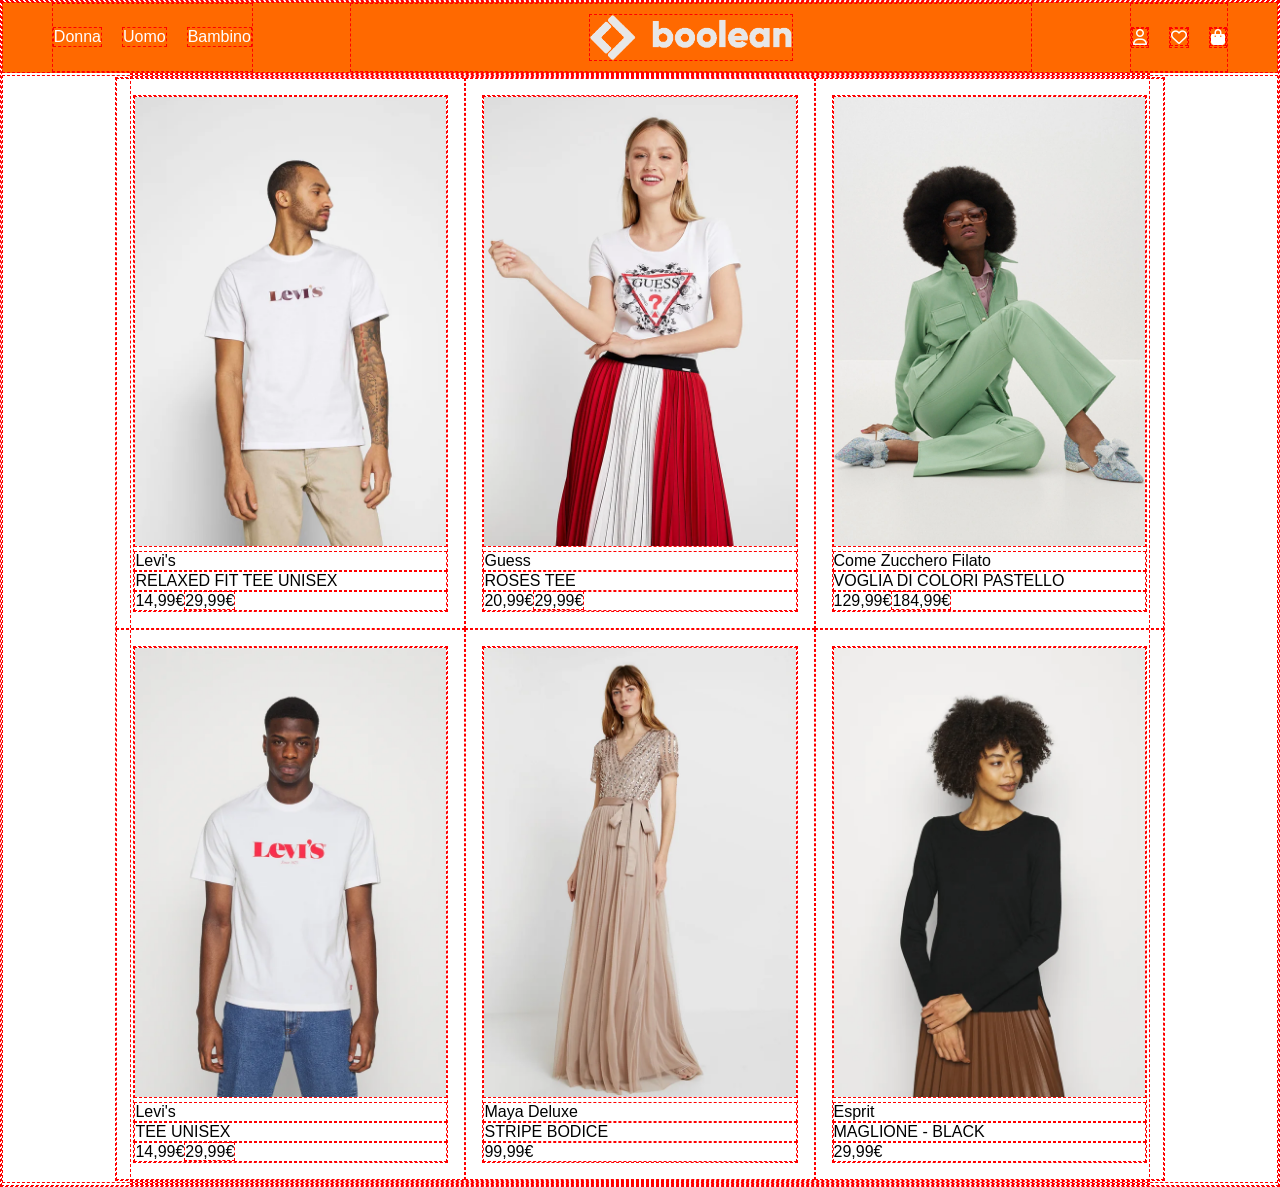
==== index.html @ 77a06015 "Refactor navbar structure and update product card layout for improved responsiveness and consistency" ====
<!DOCTYPE html>
<html lang="en">
<head>
    <meta charset="UTF-8">
    <meta name="viewport" content="width=device-width, initial-scale=1.0">
    <meta name="author" content="Adriano Rotondo">
    <meta name="description" content="esercitazione Boolando">
    <link rel="stylesheet" href="https://cdnjs.cloudflare.com/ajax/libs/font-awesome/6.7.2/css/all.min.css">
    <link rel="stylesheet" href="./css/style.css">
    <title>Boolando</title>
</head>
<body class="debug">
<!-- Header content NAVBAR -->
    <header class="navbar d-flex">
        <ul class="gender-clothing  d-flex">
            <li class="woman-clothing">Donna</li>
            <li class="man-clothing">Uomo</li>
            <li class="child-clothing">Bambino</li>
        </ul>
        <div class="logo">
            <img src="./img/boolean-logo.png" alt="boolean-logo" class="boolean">
        </div>
        <ul class="user  d-flex">
            <li class="account"><i class="fa-regular fa-user"></i></li>
            <li class="favorites"><i class="fa-regular fa-heart"></i></li>
            <li class="shopping-cart"> <i class="fas fa-shopping-bag"></i> </li>
        </ul>
    </header>
    <!-- MAIN CONTENT -->
    <main class="content container"></main>
    <section>

        <div class="container">
            <div class="row">
                <div class="col-4">
                    <div class="card">
                       <img class="product" src="img/1.webp" alt="1">
                       <div class="item-name">Levi's</div>
                       <div class="item-theme">RELAXED FIT TEE UNISEX</div>
                       <div class="price-tag">14,99€<span class="original-price">29,99€</span></div>
                    </div>
                </div>
                <div class="col-4">
                    <div class="card">
                        <img class="product" src="img/2.webp" alt="2">
                        <div class="item-name">Guess</div>
                       <div class="item-theme">ROSES TEE</div>
                       <div class="price-tag">20,99€<span class="original-price">29,99€</span></div>
                    </div>
                </div>
                <div class="col-4">
                    <div class="card">
                       <img class="product" src="img/3.webp" alt="3">
                       <div class="item-name">Come Zucchero Filato</div>
                       <div class="item-theme">VOGLIA DI COLORI PASTELLO</div>
                       <div class="price-tag">129,99€<span class="original-price">184,99€</span></div>
                    </div>
                </div>
                <div class="col-4">
                    <div class="card">
                        <img class="product" src="img/4.webp" alt="4">
                        <div class="item-name">Levi's</div>
                       <div class="item-theme">TEE UNISEX</div>
                       <div class="price-tag">14,99€<span class="original-price">29,99€</span></div>
                    </div>
                </div>
                <div class="col-4">
                    <div class="card">
                        <img class="product" src="img/5.webp" alt="5">
                        <div class="item-name">Maya Deluxe</div>
                       <div class="item-theme">STRIPE BODICE</div>
                       <div class="price-tag">99,99€</div>
                    </div>
                </div>
                <div class="col-4">
                    <div class="card">
                        <img class="product" src="img/6.webp" alt="6">
                        <div class="item-name">Esprit</div>
                       <div class="item-theme">MAGLIONE - BLACK</div>
                       <div class="price-tag">29,99€</div>
                    </div>
                </div>
            </div>
        </div>
    </section>
    <!-- Footer ContentS-->
    <footer class="socials container"></footer>  
</body>
</html>
---- css/style.css ----
/* CSS RESET */
*{
    margin:0;
    padding: 0;
    box-sizing: border-box;
}

/*UTILS*/
*{
    font-family: Arial, Helvetica, sans-serif;
    border:1px dashed red;
}
.container {
        max-width: 1200px;
        width:80%;
        margin: 0 auto;        
    }


 :root {
    --navbar-bg-color: #FF6900;
    --navbar-font-color: white;
    --content-main-text-color: black;
    --content-mark-text-color: red ;
    --content-discount-bg-color: red;
    --content-discount-text-color: white;
    --content-eco-bg-color: green;
    --content-footer-bg: #1A1A1A;
 }

 .d-flex{
    display: flex;
 }
ul{
    align-items: center;
    gap: 20px;
    font-weight: 500;
}
li{
    list-style-type: none;
    align-items: center;
    color:var(--navbar-font-color);    
}
/*Header*/
.navbar{
    background-color: var(--navbar-bg-color);
    justify-content: space-around;
    min-height:50px;
    position: sticky;
    .logo {
        display: flex;
            .boolean {
            max-width:30%;
            margin:10px auto;
        }
        
    }

}

/*Main*/
img.product{
    max-width: 100%;
}
.row{
    display: flex;
    flex-wrap: wrap;
    margin: 0 -1rem;
}
.col-4{
    width: calc(100% / 12 * 4);
    padding: 1rem;
}

/*Footer*/
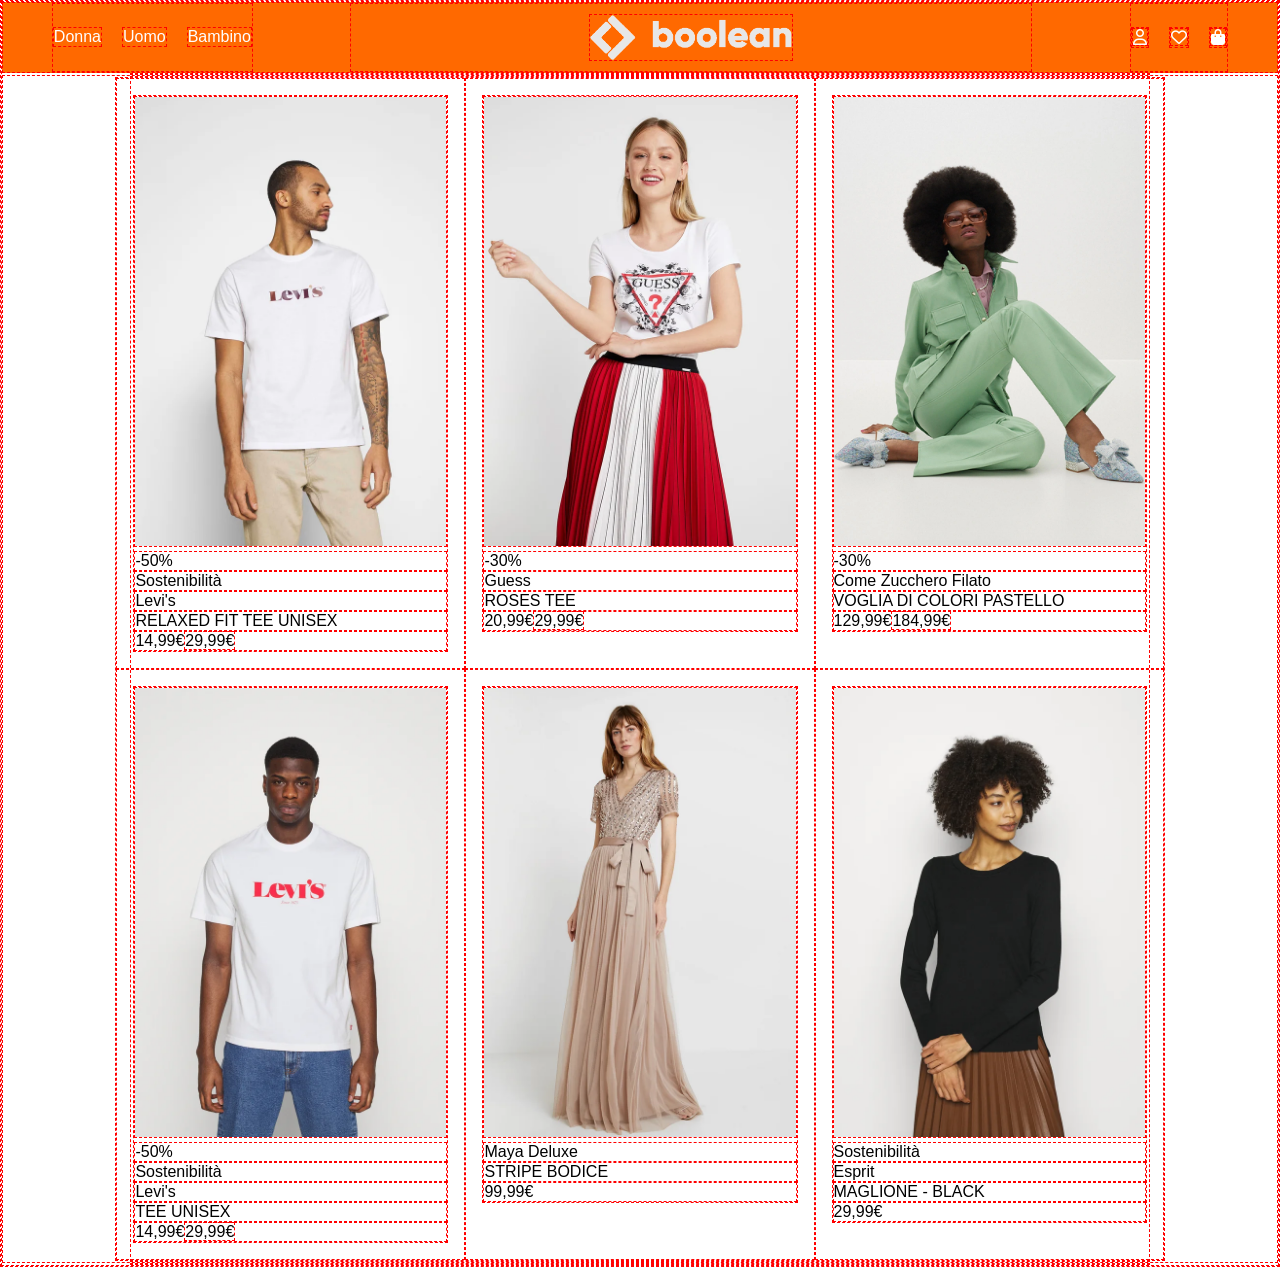
==== commit 5e6bc1d0: "Add discount and sustainability information to product cards for enhanced visibility" ====
--- a/index.html
+++ b/index.html
@@ -35,6 +35,8 @@
                 <div class="col-4">
                     <div class="card">
                        <img class="product" src="img/1.webp" alt="1">
+                       <div class="discount">-50%</div>
+                       <div class="sostenibility">Sostenibilità</div>
                        <div class="item-name">Levi's</div>
                        <div class="item-theme">RELAXED FIT TEE UNISEX</div>
                        <div class="price-tag">14,99€<span class="original-price">29,99€</span></div>
@@ -43,6 +45,7 @@
                 <div class="col-4">
                     <div class="card">
                         <img class="product" src="img/2.webp" alt="2">
+                        <div class="discount">-30%</div>
                         <div class="item-name">Guess</div>
                        <div class="item-theme">ROSES TEE</div>
                        <div class="price-tag">20,99€<span class="original-price">29,99€</span></div>
@@ -51,6 +54,7 @@
                 <div class="col-4">
                     <div class="card">
                        <img class="product" src="img/3.webp" alt="3">
+                       <div class="discount">-30%</div>
                        <div class="item-name">Come Zucchero Filato</div>
                        <div class="item-theme">VOGLIA DI COLORI PASTELLO</div>
                        <div class="price-tag">129,99€<span class="original-price">184,99€</span></div>
@@ -59,6 +63,8 @@
                 <div class="col-4">
                     <div class="card">
                         <img class="product" src="img/4.webp" alt="4">
+                        <div class="discount">-50%</div>
+                        <div class="sostenibility">Sostenibilità</div>
                         <div class="item-name">Levi's</div>
                        <div class="item-theme">TEE UNISEX</div>
                        <div class="price-tag">14,99€<span class="original-price">29,99€</span></div>
@@ -75,6 +81,7 @@
                 <div class="col-4">
                     <div class="card">
                         <img class="product" src="img/6.webp" alt="6">
+                        <div class="sostenibility">Sostenibilità</div>
                         <div class="item-name">Esprit</div>
                        <div class="item-theme">MAGLIONE - BLACK</div>
                        <div class="price-tag">29,99€</div>
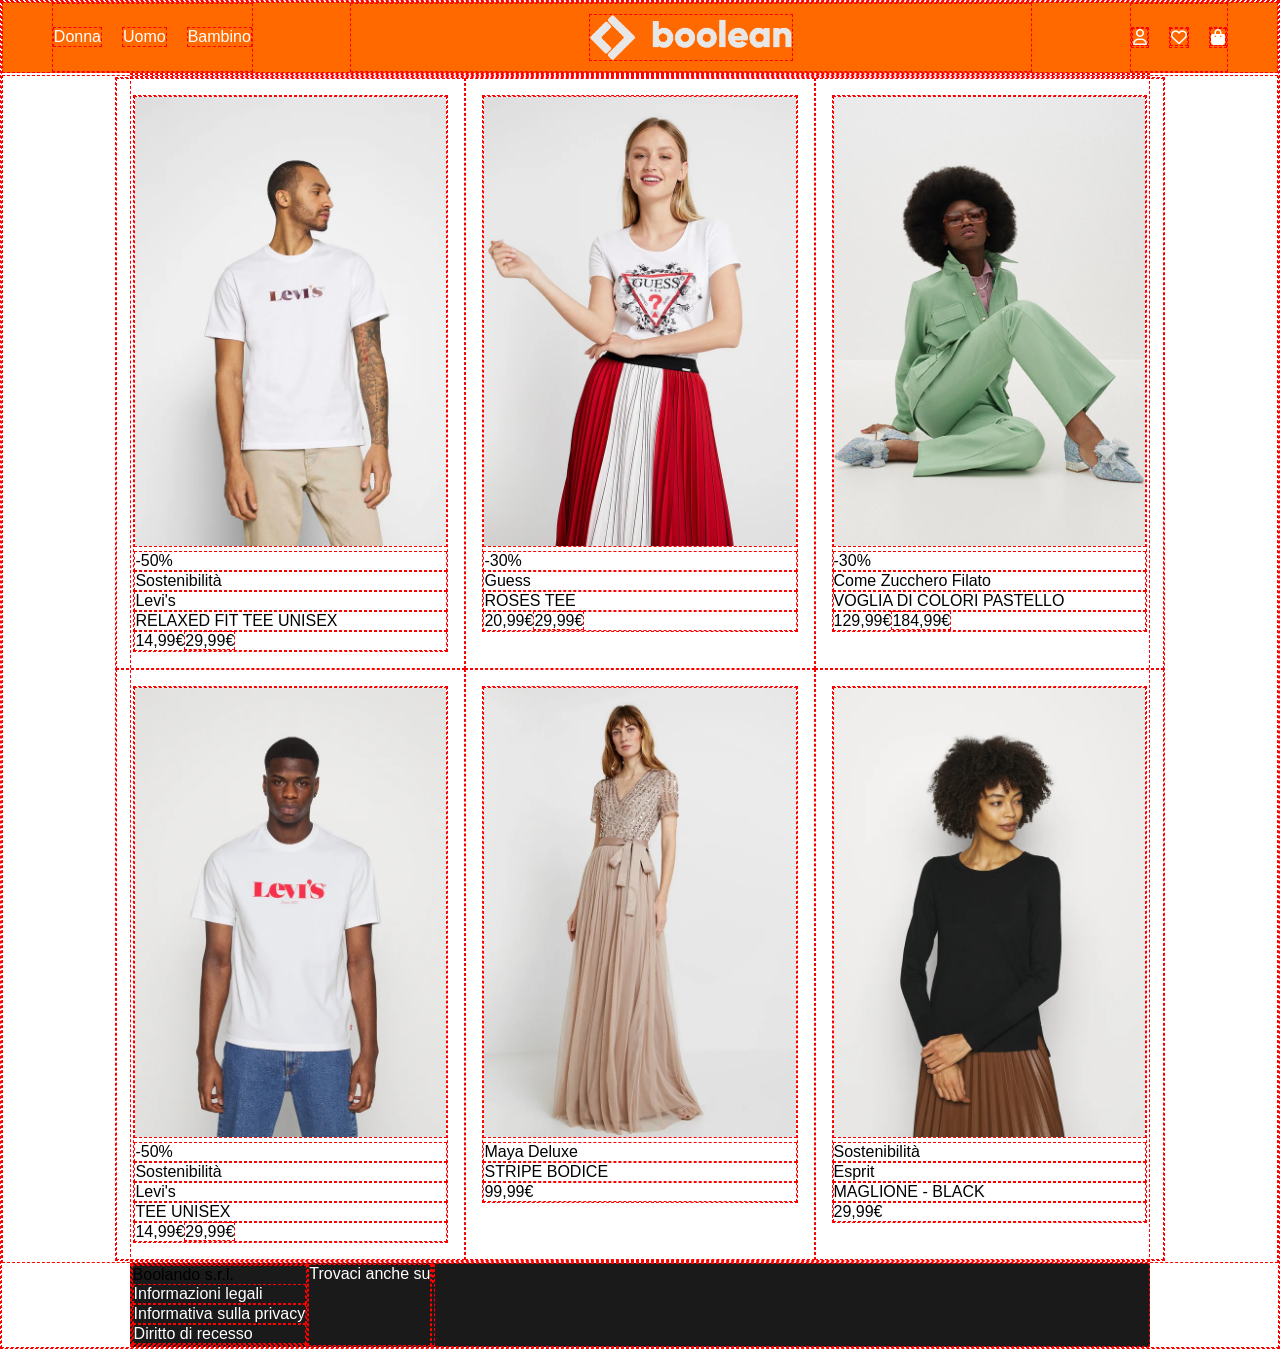
==== commit 8ee0a02c: "Refactor footer structure and add legal information for improved clarity and accessibility" ====
--- a/index.html
+++ b/index.html
@@ -91,6 +91,17 @@
         </div>
     </section>
     <!-- Footer ContentS-->
-    <footer class="socials container"></footer>  
+    <footer class="container d-flex">
+        <div class="legal">
+            <ul class="Boolandosrl"> Boolando s.r.l.
+                <li class="legal-info">Informazioni legali </li>
+                <li class="legal-info">Informativa sulla privacy</li>
+                <li class="legal-info"> Diritto di recesso</li>
+            </ul>
+       </div>
+       <div class="social-info"> Trovaci anche su </div>
+        <p><span class="social-links"></span></p>
+       
+    </footer>  
 </body>
 </html>
--- a/css/style.css
+++ b/css/style.css
@@ -72,4 +72,12 @@
     padding: 1rem;
 }
 
-/*Footer*/+/*Footer*/
+footer{
+    background-color: var(--content-footer-bg);
+}
+.social-info{
+    justify-content: flex-end;
+    color: white;
+    
+}
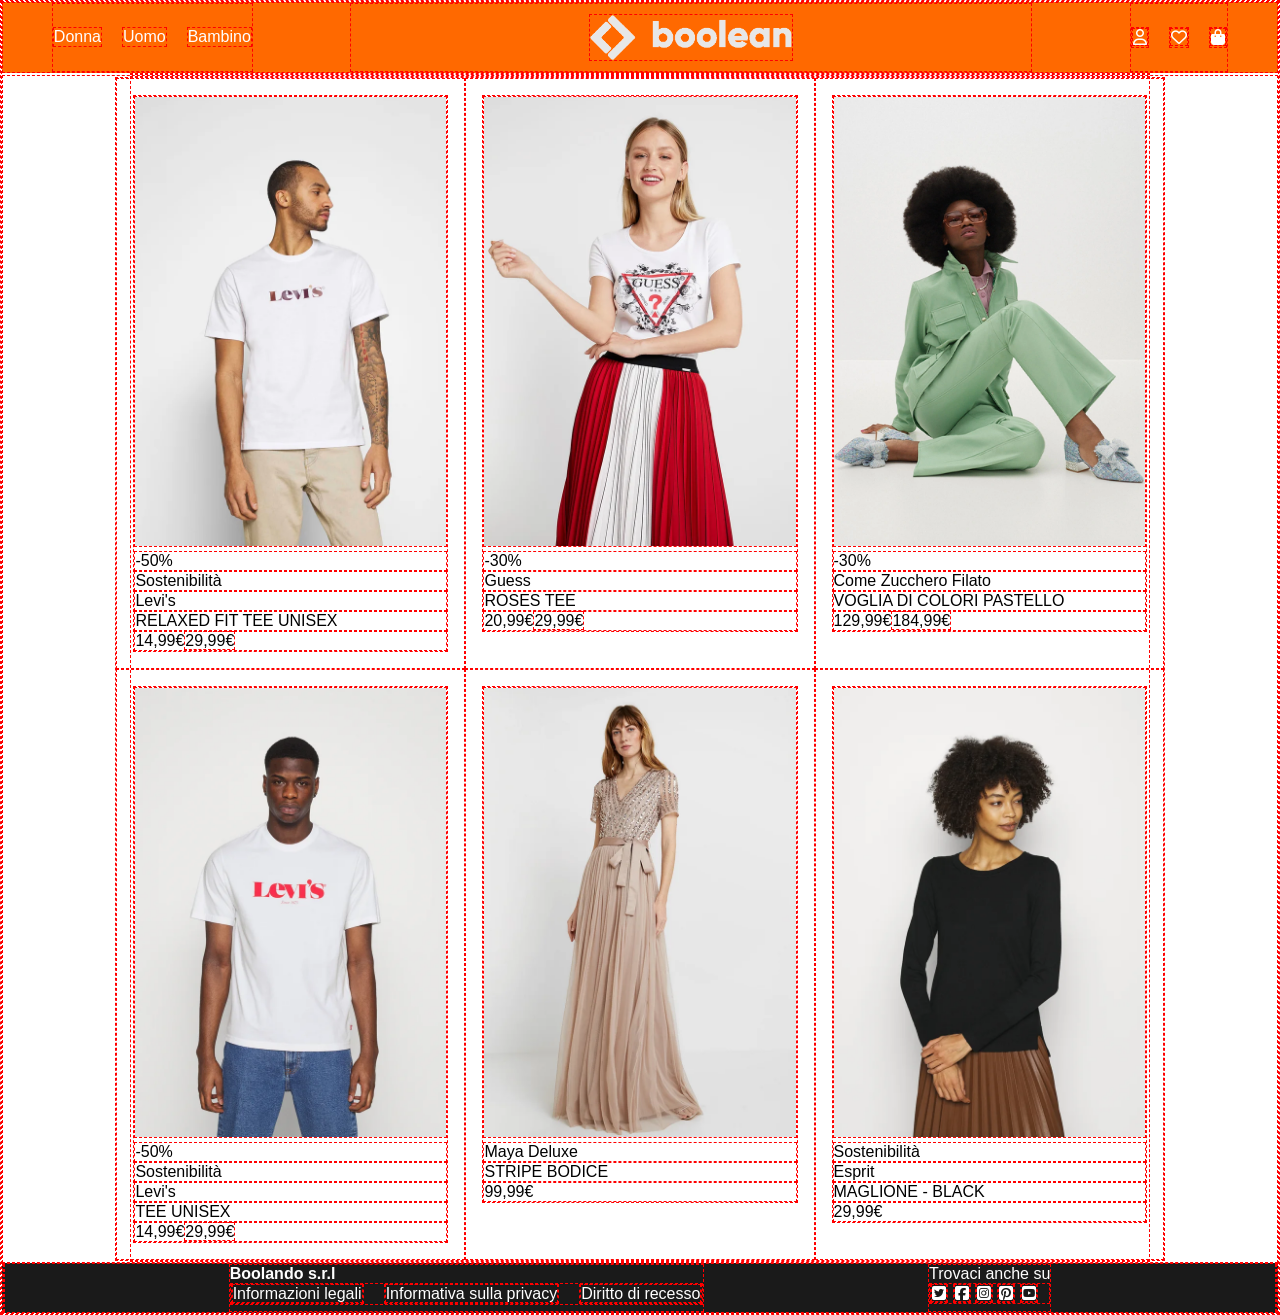
==== commit 7a90bbea: "Refactor footer structure and enhance legal information for improved accessibility and clarity" ====
--- a/index.html
+++ b/index.html
@@ -91,16 +91,24 @@
         </div>
     </section>
     <!-- Footer ContentS-->
-    <footer class="container d-flex">
-        <div class="legal">
-            <ul class="Boolandosrl"> Boolando s.r.l.
-                <li class="legal-info">Informazioni legali </li>
-                <li class="legal-info">Informativa sulla privacy</li>
-                <li class="legal-info"> Diritto di recesso</li>
+    <footer class="d-flex">
+        <section class="footer-navbar"></section>
+        <div class="legal"> Boolando s.r.l
+            <ul class="ul-legal d-flex">
+                <li class="legal-info"><a href="x">Informazioni legali</a></li>
+                <li class="legal-info"><a href="x">Informativa sulla privacy</a></li>
+                <li class="legal-info"><a href="x"> Diritto di recesso</a></li>
             </ul>
        </div>
-       <div class="social-info"> Trovaci anche su </div>
-        <p><span class="social-links"></span></p>
+       <div class="social-info"> Trovaci anche su 
+        <p class="social-links">
+            <a rel="twitter" href="x"><i class="fa-brands fa-square-twitter"></i></a>
+            <a rel="facebook" href="x"><i class="fa-brands fa-square-facebook"></i></a>
+            <a rel="instagram" href="x"><i class="fa-brands fa-square-instagram"></i></a>
+            <a rel="pinterest" href="x"><i class="fa-brands fa-square-pinterest"></i></a>
+            <a rel="youtube" href="x"><i class="fa-brands fa-square-youtube"></i></a>
+        </div>
+        </p>
        
     </footer>  
 </body>
--- a/css/style.css
+++ b/css/style.css
@@ -75,9 +75,22 @@
 /*Footer*/
 footer{
     background-color: var(--content-footer-bg);
+    min-height: 50px;
+    justify-content: space-between;
+;
+}
+.legal {
+    color:white;
+    font-weight:600 ;
+}
+.ul-legal{
+    color:white;
 }
 .social-info{
     justify-content: flex-end;
-    color: white;
-    
+    color: white;    
+}
+a{
+    color:white;
+    text-decoration: none;
 }
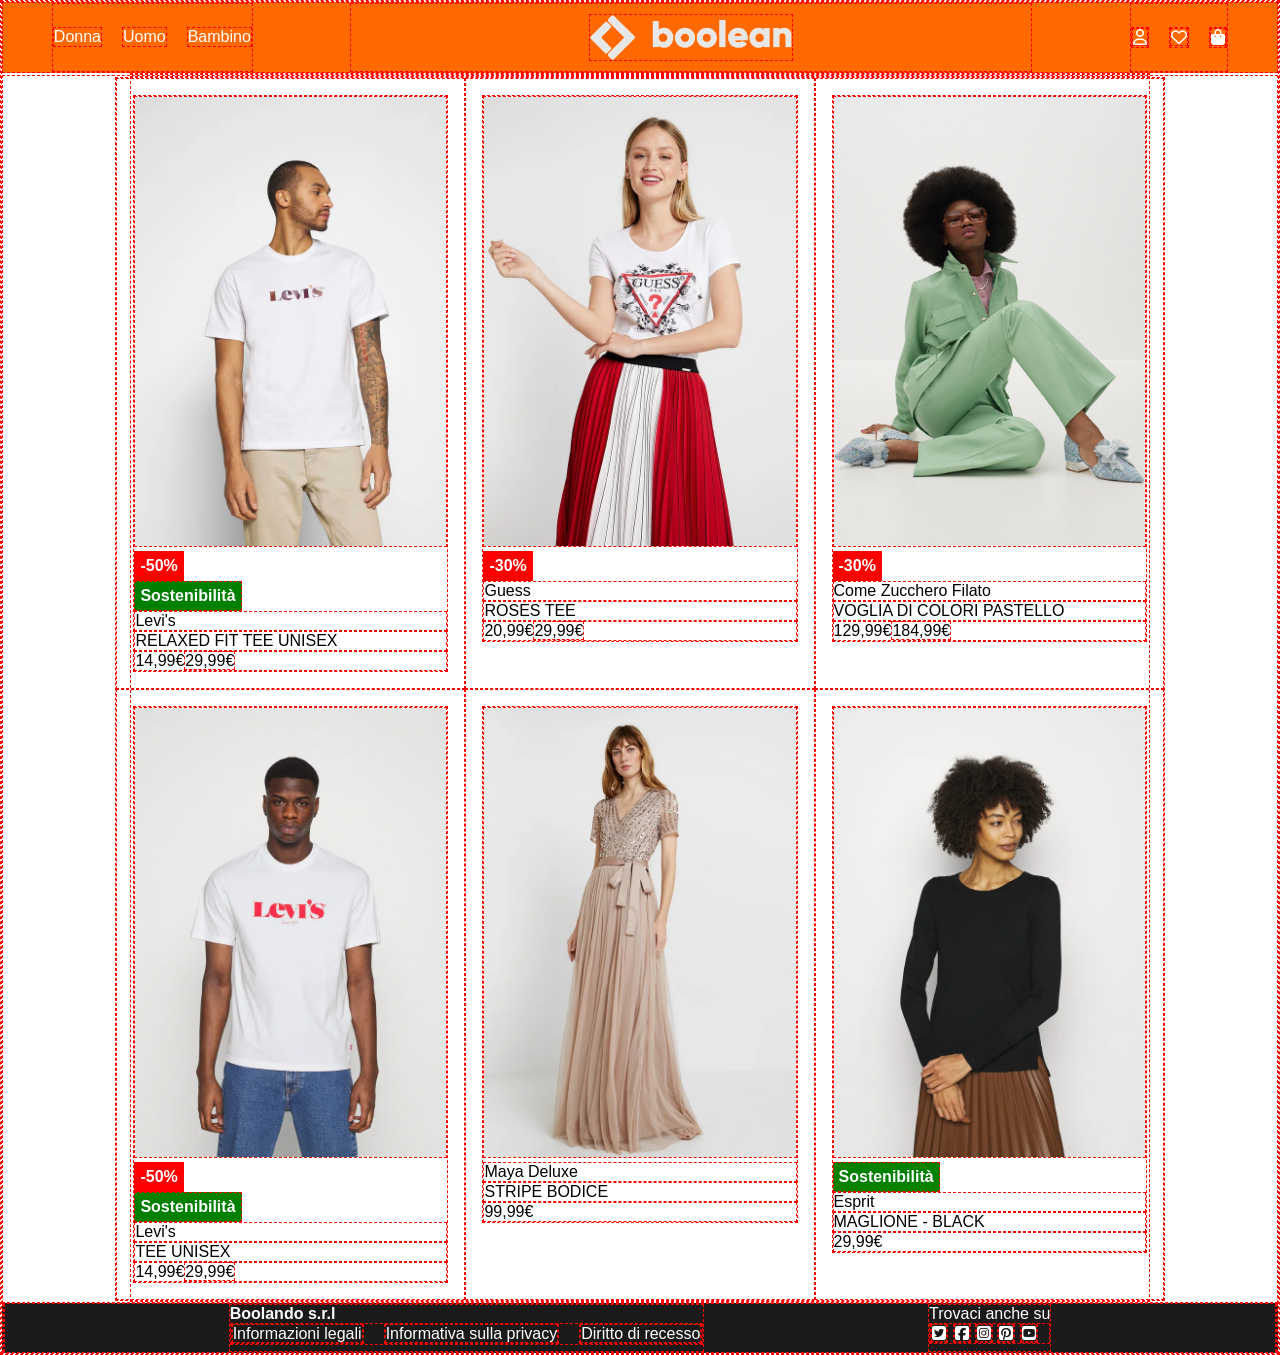
==== commit c74922ba: "Refactor discount and sustainability tags for consistent styling and improved clarity" ====
--- a/index.html
+++ b/index.html
@@ -35,8 +35,8 @@
                 <div class="col-4">
                     <div class="card">
                        <img class="product" src="img/1.webp" alt="1">
-                       <div class="discount">-50%</div>
-                       <div class="sostenibility">Sostenibilità</div>
+                       <div class="tag discount">-50%</div>
+                       <div class="tag sostenibility">Sostenibilità</div>
                        <div class="item-name">Levi's</div>
                        <div class="item-theme">RELAXED FIT TEE UNISEX</div>
                        <div class="price-tag">14,99€<span class="original-price">29,99€</span></div>
@@ -45,7 +45,7 @@
                 <div class="col-4">
                     <div class="card">
                         <img class="product" src="img/2.webp" alt="2">
-                        <div class="discount">-30%</div>
+                        <div class="tag discount">-30%</div>
                         <div class="item-name">Guess</div>
                        <div class="item-theme">ROSES TEE</div>
                        <div class="price-tag">20,99€<span class="original-price">29,99€</span></div>
@@ -54,7 +54,7 @@
                 <div class="col-4">
                     <div class="card">
                        <img class="product" src="img/3.webp" alt="3">
-                       <div class="discount">-30%</div>
+                       <div class="tag discount">-30%</div>
                        <div class="item-name">Come Zucchero Filato</div>
                        <div class="item-theme">VOGLIA DI COLORI PASTELLO</div>
                        <div class="price-tag">129,99€<span class="original-price">184,99€</span></div>
@@ -63,8 +63,8 @@
                 <div class="col-4">
                     <div class="card">
                         <img class="product" src="img/4.webp" alt="4">
-                        <div class="discount">-50%</div>
-                        <div class="sostenibility">Sostenibilità</div>
+                        <div class="tag discount">-50%</div>
+                        <div class="tag sostenibility">Sostenibilità</div>
                         <div class="item-name">Levi's</div>
                        <div class="item-theme">TEE UNISEX</div>
                        <div class="price-tag">14,99€<span class="original-price">29,99€</span></div>
@@ -81,7 +81,7 @@
                 <div class="col-4">
                     <div class="card">
                         <img class="product" src="img/6.webp" alt="6">
-                        <div class="sostenibility">Sostenibilità</div>
+                        <div class="tag sostenibility">Sostenibilità</div>
                         <div class="item-name">Esprit</div>
                        <div class="item-theme">MAGLIONE - BLACK</div>
                        <div class="price-tag">29,99€</div>
--- a/css/style.css
+++ b/css/style.css
@@ -71,7 +71,20 @@
     width: calc(100% / 12 * 4);
     padding: 1rem;
 }
+.tag{
+    color:var(--content-discount-text-color);
+    padding:5px;
+    font-weight: 600;
+    width:fit-content;
 
+}
+.discount{
+    background-color: var(--content-discount-bg-color);
+}
+.sostenibility{
+    background-color:var(--content-eco-bg-color) ;
+    
+}
 /*Footer*/
 footer{
     background-color: var(--content-footer-bg);
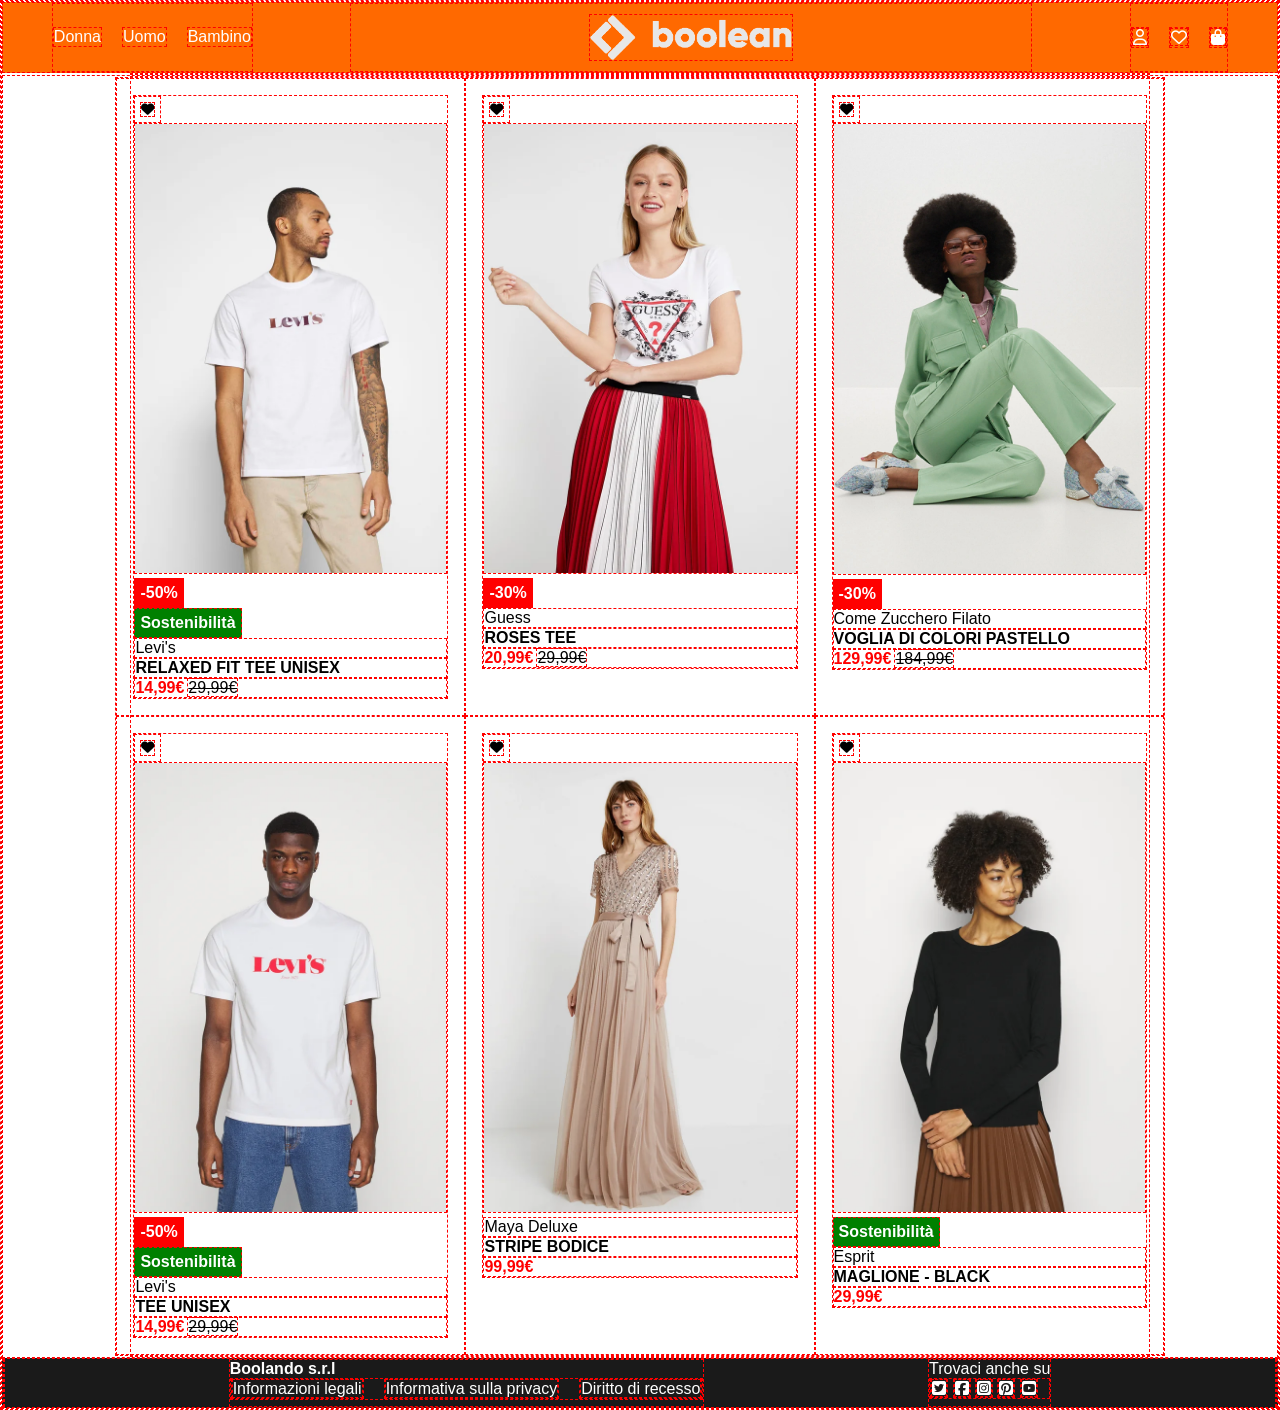
==== commit 8baa7333: "Add favorite button to product cards for enhanced user interaction" ====
--- a/index.html
+++ b/index.html
@@ -34,6 +34,7 @@
             <div class="row">
                 <div class="col-4">
                     <div class="card">
+                       <button class="favorite"><i class="fa-solid fa-heart"></i></button> 
                        <img class="product" src="img/1.webp" alt="1">
                        <div class="tag discount">-50%</div>
                        <div class="tag sostenibility">Sostenibilità</div>
@@ -44,15 +45,17 @@
                 </div>
                 <div class="col-4">
                     <div class="card">
-                        <img class="product" src="img/2.webp" alt="2">
-                        <div class="tag discount">-30%</div>
-                        <div class="item-name">Guess</div>
+                       <button class="favorite"><i class="fa-solid fa-heart"></i></button> 
+                       <img class="product" src="img/2.webp" alt="2">
+                       <div class="tag discount">-30%</div>
+                       <div class="item-name">Guess</div>
                        <div class="item-theme">ROSES TEE</div>
                        <div class="price-tag">20,99€<span class="original-price">29,99€</span></div>
                     </div>
                 </div>
                 <div class="col-4">
                     <div class="card">
+                       <button class="favorite"><i class="fa-solid fa-heart"></i></button> 
                        <img class="product" src="img/3.webp" alt="3">
                        <div class="tag discount">-30%</div>
                        <div class="item-name">Come Zucchero Filato</div>
@@ -62,27 +65,30 @@
                 </div>
                 <div class="col-4">
                     <div class="card">
-                        <img class="product" src="img/4.webp" alt="4">
-                        <div class="tag discount">-50%</div>
-                        <div class="tag sostenibility">Sostenibilità</div>
-                        <div class="item-name">Levi's</div>
+                       <button class="favorite"><i class="fa-solid fa-heart"></i></button> 
+                       <img class="product" src="img/4.webp" alt="4">
+                       <div class="tag discount">-50%</div>
+                       <div class="tag sostenibility">Sostenibilità</div>
+                       <div class="item-name">Levi's</div>
                        <div class="item-theme">TEE UNISEX</div>
                        <div class="price-tag">14,99€<span class="original-price">29,99€</span></div>
                     </div>
                 </div>
                 <div class="col-4">
                     <div class="card">
-                        <img class="product" src="img/5.webp" alt="5">
-                        <div class="item-name">Maya Deluxe</div>
+                       <button class="favorite"><i class="fa-solid fa-heart"></i></button> 
+                       <img class="product" src="img/5.webp" alt="5">
+                       <div class="item-name">Maya Deluxe</div>
                        <div class="item-theme">STRIPE BODICE</div>
                        <div class="price-tag">99,99€</div>
                     </div>
                 </div>
                 <div class="col-4">
                     <div class="card">
-                        <img class="product" src="img/6.webp" alt="6">
-                        <div class="tag sostenibility">Sostenibilità</div>
-                        <div class="item-name">Esprit</div>
+                       <button class="favorite"><i class="fa-solid fa-heart"></i></button> 
+                       <img class="product" src="img/6.webp" alt="6">
+                       <div class="tag sostenibility">Sostenibilità</div>
+                       <div class="item-name">Esprit</div>
                        <div class="item-theme">MAGLIONE - BLACK</div>
                        <div class="price-tag">29,99€</div>
                     </div>
--- a/css/style.css
+++ b/css/style.css
@@ -71,6 +71,12 @@
     width: calc(100% / 12 * 4);
     padding: 1rem;
 }
+.favorite{
+    display: flex;
+    color: black;
+    background-color: white;
+    padding: 5px;
+}
 .tag{
     color:var(--content-discount-text-color);
     padding:5px;
@@ -82,8 +88,23 @@
     background-color: var(--content-discount-bg-color);
 }
 .sostenibility{
-    background-color:var(--content-eco-bg-color) ;
-    
+    background-color:var(--content-eco-bg-color);  
+}
+.item-name{
+    font-weight: 300;
+}
+.item-theme{
+    font-weight: 700;
+}
+.price-tag{
+    color: var(--content-mark-text-color);
+    font-weight: 600;
+    .original-price{
+        color: black;
+        text-decoration-line: line-through;
+        font-weight: 300;
+        margin-left: 3px;
+    }
 }
 /*Footer*/
 footer{
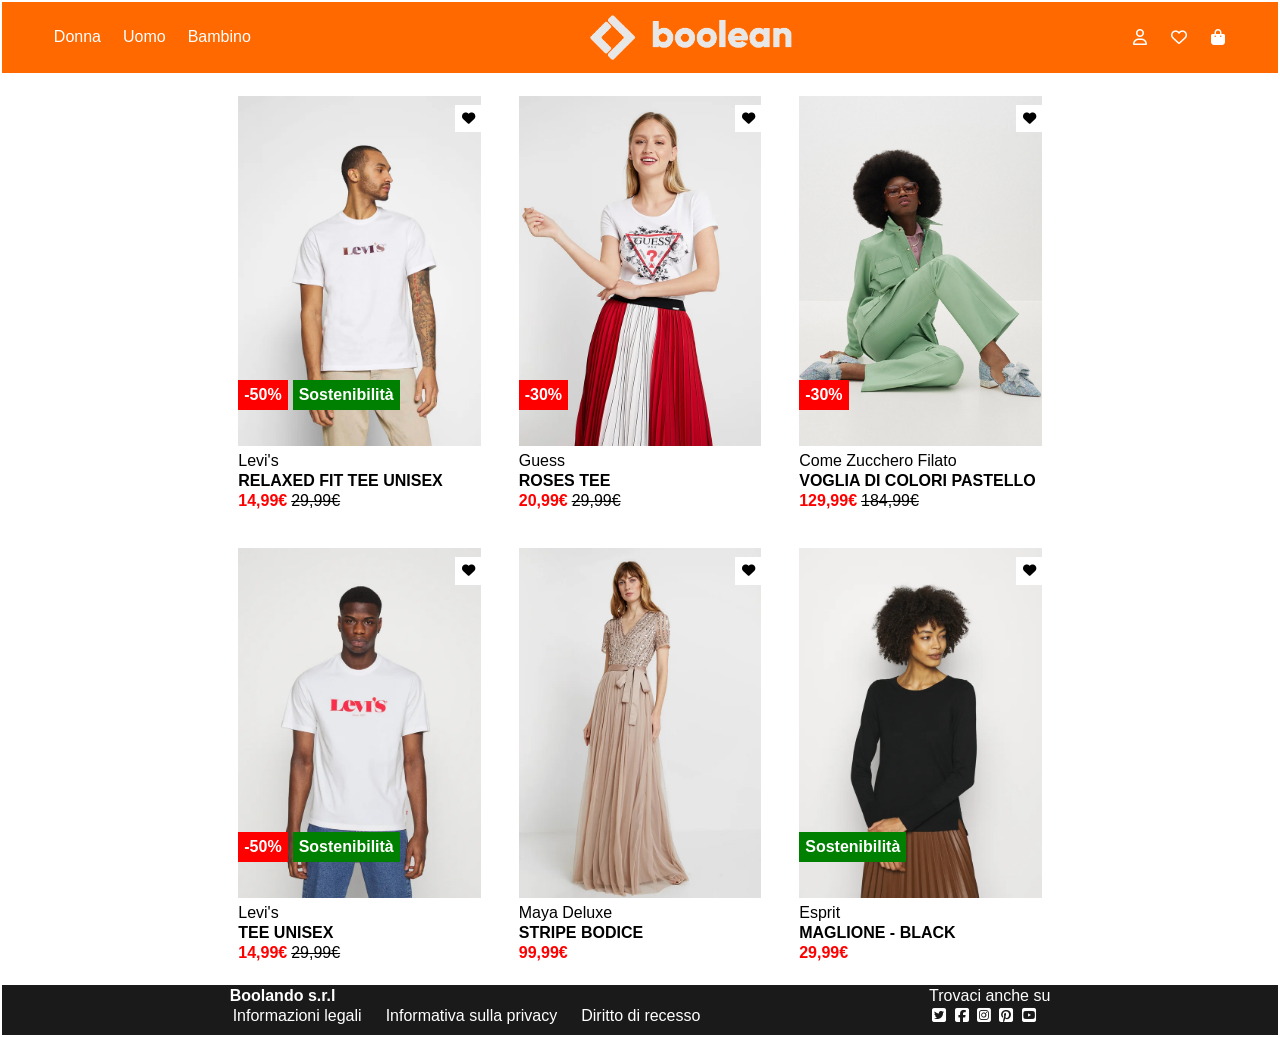
==== commit e4b6bb47: "Refactor tag positioning for product cards to enhance layout and improve clarity" ====
--- a/index.html
+++ b/index.html
@@ -27,7 +27,7 @@
         </ul>
     </header>
     <!-- MAIN CONTENT -->
-    <main class="content container"></main>
+    <main class="content container">
     <section>
 
         <div class="container">
@@ -36,8 +36,11 @@
                     <div class="card">
                        <button class="favorite"><i class="fa-solid fa-heart"></i></button> 
                        <img class="product" src="img/1.webp" alt="1">
-                       <div class="tag discount">-50%</div>
-                       <div class="tag sostenibility">Sostenibilità</div>
+                       <img class="hover-product" src="img/1b.webp" alt="1hover">
+                       <div class="tag-position">
+                        <div class="tag discount">-50%</div>
+                        <div class="tag sostenibility">Sostenibilità</div>
+                       </div>
                        <div class="item-name">Levi's</div>
                        <div class="item-theme">RELAXED FIT TEE UNISEX</div>
                        <div class="price-tag">14,99€<span class="original-price">29,99€</span></div>
@@ -47,7 +50,10 @@
                     <div class="card">
                        <button class="favorite"><i class="fa-solid fa-heart"></i></button> 
                        <img class="product" src="img/2.webp" alt="2">
-                       <div class="tag discount">-30%</div>
+                       <img class="hover-product" src="img/2b.webp" alt="2hover">
+                       <div class="tag-position">
+                        <div class="tag discount">-30%</div>
+                       </div> 
                        <div class="item-name">Guess</div>
                        <div class="item-theme">ROSES TEE</div>
                        <div class="price-tag">20,99€<span class="original-price">29,99€</span></div>
@@ -57,7 +63,10 @@
                     <div class="card">
                        <button class="favorite"><i class="fa-solid fa-heart"></i></button> 
                        <img class="product" src="img/3.webp" alt="3">
-                       <div class="tag discount">-30%</div>
+                       <img class="hover-product" src="img/3b.webp" alt="3hover">
+                       <div class="tag-position">
+                        <div class="tag discount">-30%</div>
+                       </div>                    
                        <div class="item-name">Come Zucchero Filato</div>
                        <div class="item-theme">VOGLIA DI COLORI PASTELLO</div>
                        <div class="price-tag">129,99€<span class="original-price">184,99€</span></div>
@@ -67,8 +76,11 @@
                     <div class="card">
                        <button class="favorite"><i class="fa-solid fa-heart"></i></button> 
                        <img class="product" src="img/4.webp" alt="4">
-                       <div class="tag discount">-50%</div>
-                       <div class="tag sostenibility">Sostenibilità</div>
+                       <img class="hover-product" src="img/4b.webp" alt="4hover">
+                       <div class="tag-position">
+                        <div class="tag discount">-50%</div>
+                        <div class="tag sostenibility">Sostenibilità</div>
+                       </div>
                        <div class="item-name">Levi's</div>
                        <div class="item-theme">TEE UNISEX</div>
                        <div class="price-tag">14,99€<span class="original-price">29,99€</span></div>
@@ -78,6 +90,7 @@
                     <div class="card">
                        <button class="favorite"><i class="fa-solid fa-heart"></i></button> 
                        <img class="product" src="img/5.webp" alt="5">
+                       <img class="hover-product" src="img/5b.webp" alt="5hover">
                        <div class="item-name">Maya Deluxe</div>
                        <div class="item-theme">STRIPE BODICE</div>
                        <div class="price-tag">99,99€</div>
@@ -87,15 +100,19 @@
                     <div class="card">
                        <button class="favorite"><i class="fa-solid fa-heart"></i></button> 
                        <img class="product" src="img/6.webp" alt="6">
-                       <div class="tag sostenibility">Sostenibilità</div>
-                       <div class="item-name">Esprit</div>
-                       <div class="item-theme">MAGLIONE - BLACK</div>
-                       <div class="price-tag">29,99€</div>
+                       <img class="hover-product" src="img/6b.webp" alt="6hover">
+                       <div class="tag-position">
+                        <div class="tag sostenibility">Sostenibilità</div>
+                    </div>
+                    <div class="item-name">Esprit</div>
+                    <div class="item-theme">MAGLIONE - BLACK</div>
+                    <div class="price-tag">29,99€</div> 
                     </div>
                 </div>
             </div>
         </div>
     </section>
+</main>
     <!-- Footer ContentS-->
     <footer class="d-flex">
         <section class="footer-navbar"></section>
--- a/css/style.css
+++ b/css/style.css
@@ -8,7 +8,7 @@
 /*UTILS*/
 *{
     font-family: Arial, Helvetica, sans-serif;
-    border:1px dashed red;
+    border:1px dashed transparent;
 }
 .container {
         max-width: 1200px;
@@ -72,17 +72,29 @@
     padding: 1rem;
 }
 .favorite{
+    position: absolute;
+    top: 10px;
+    right:0px;
+    z-index: 1;
     display: flex;
     color: black;
     background-color: white;
     padding: 5px;
+    cursor: pointer;
+}
+.tag-position{
+    position: absolute;
+    bottom: 100px;
+    z-index: 1;
+    display: flex;
+    gap: 5px;
+
 }
 .tag{
     color:var(--content-discount-text-color);
     padding:5px;
     font-weight: 600;
     width:fit-content;
-
 }
 .discount{
     background-color: var(--content-discount-bg-color);
@@ -106,6 +118,18 @@
         margin-left: 3px;
     }
 }
+.card{
+    position: relative;
+    img.hover-product {
+        position: absolute;
+        top:0rem;
+        display: none;
+        max-width: 100%;
+    }
+}
+.card:hover img.hover-product {
+    display: block;
+  }
 /*Footer*/
 footer{
     background-color: var(--content-footer-bg);
